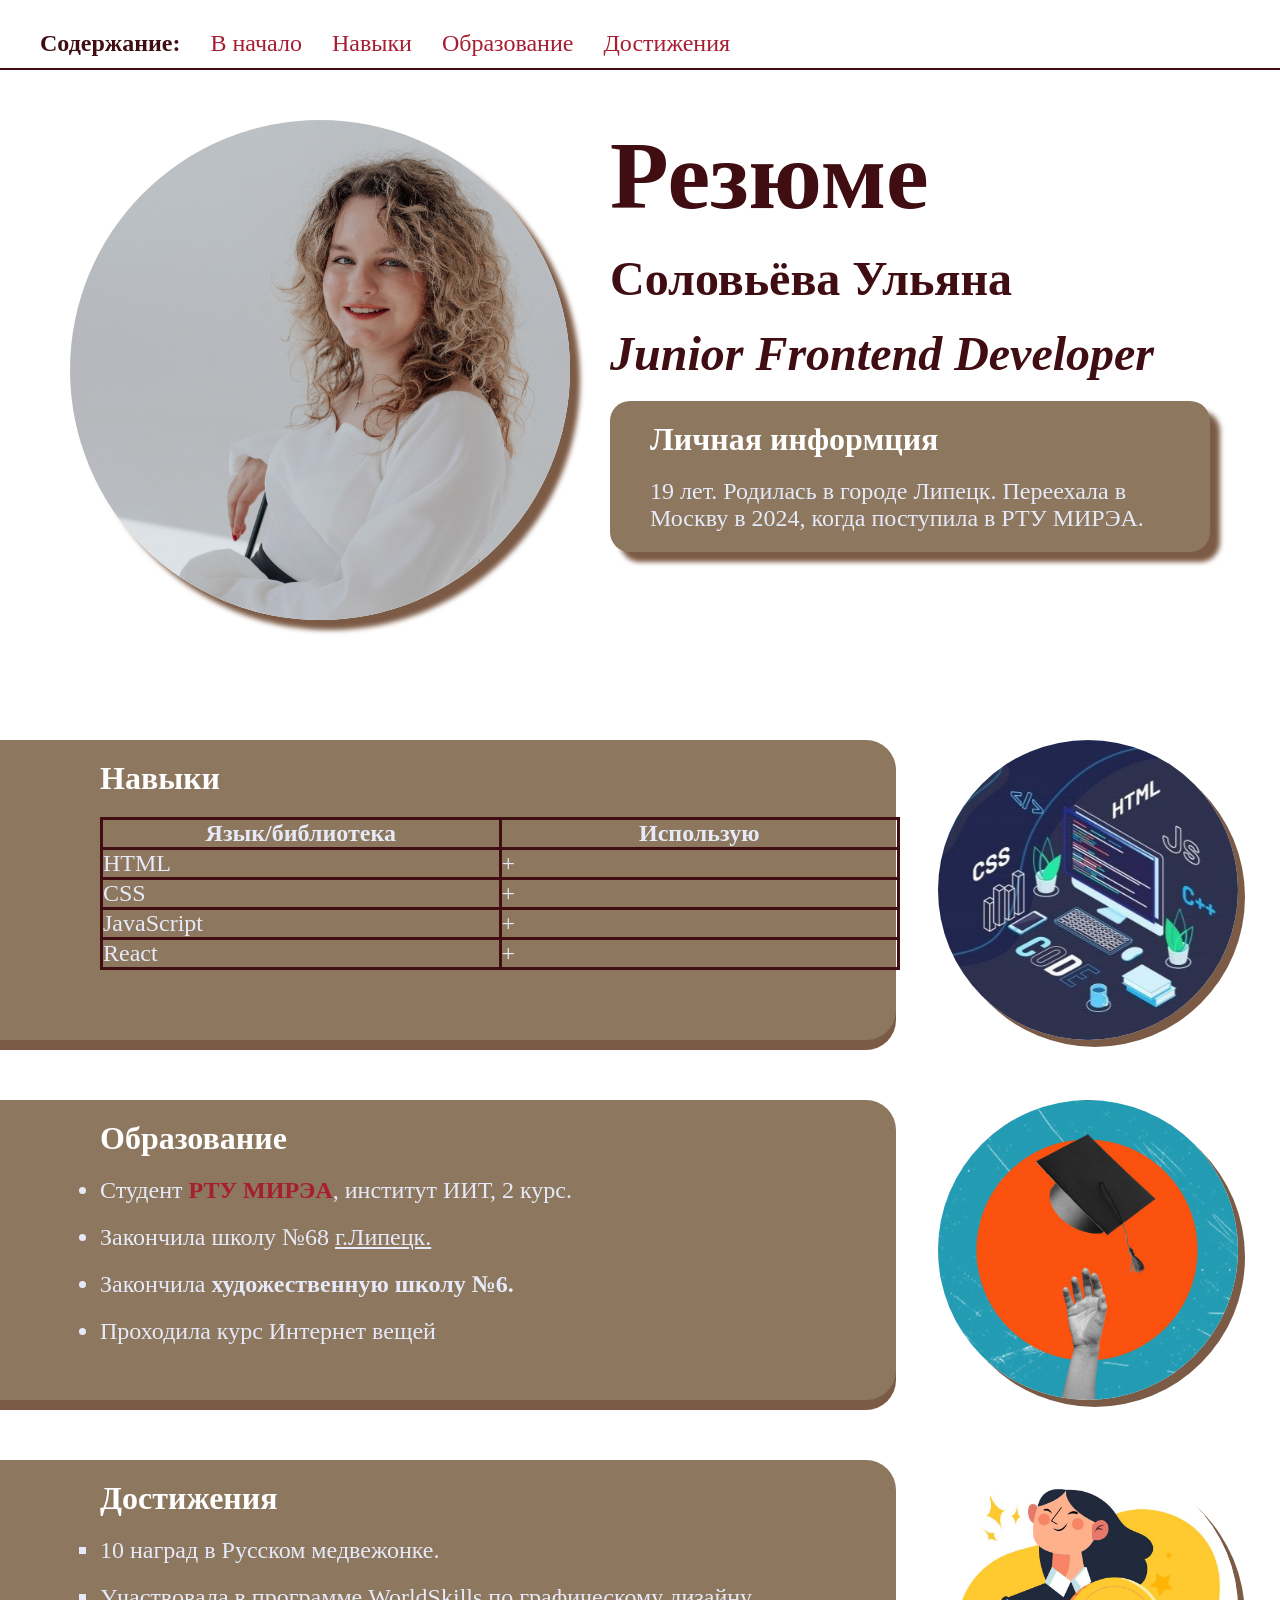
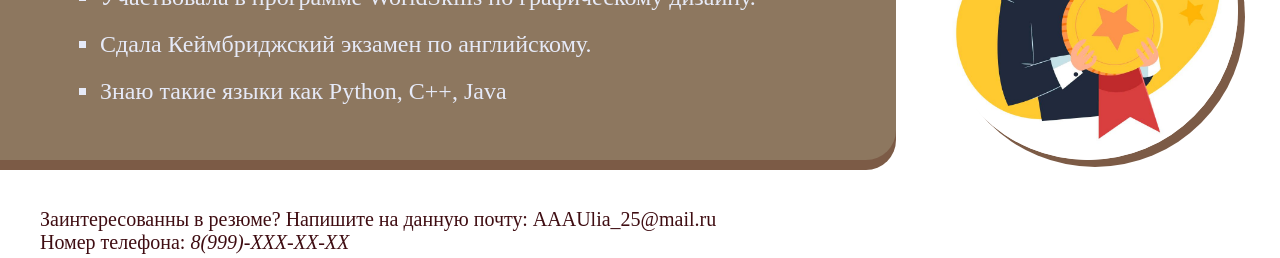
==== practice/index.html @ 4573111e "Add files via upload" ====
<!doctype html>
<html lang="ru">
<head>
  <meta charset="UTF-8" />
  <link rel="icon" type="image/svg+xml" href="/webstorm-icon-logo.svg" />
  <meta name="viewport" content="width=device-width, initial-scale=1.0" />
  <title>Резюме</title>
  <link type="image/x-icon" rel="icon" href="icons8-favicon-16.png">
  <link rel="stylesheet" href="style.css" />
</head>
<body>
  <header>
    <h3>Содержание:</h3>
    <a href="#beg">В начало</a>
    <a href="#nav">Навыки</a>
    <a href="#ob">Образование</a>
    <a href="#dost">Достижения</a>
  </header>
  <main>
    <section class="about">
      <img src="IMG_20251012_142304.jpg" alt="" width="500px" height="500px" />
      <div class="information">
        <h1 id="beg">Резюме</h1>
        <h2>Соловьёва Ульяна</h2>
        <h2><em>Junior Frontend Developer</em></h2>
        <div class="personal">
          <h3 id="life">Личная информция</h3>
          <p>19 лет. Родилась в городе Липецк. Переехала в Москву в 2024, когда поступила в РТУ МИРЭА.</p>
        </div>
      </div>
      <hr>
    </section>
    <div class="cardwithimg">
      <section class="card">
        <h3 id="nav">Навыки</h3>
        <div class="skills">
          <table>
            <thead>
            <tr>
              <th>Язык/библиотека</th>
              <th>Использую</th>
            </tr>
            </thead>
            <tbody>
            <tr>
              <td>HTML</td>
              <td>+</td>
            </tr>
            <tr>
              <td>CSS</td>
              <td>+</td>
            </tr>
            <tr>
              <td>JavaScript</td>
              <td>+</td>
            </tr>
            <tr>
              <td>React</td>
              <td>+</td>
            </tr>
            </tbody>
          </table>
        </div>
      </section>
      <img src="IMG_20251012_180516.jpg" alt="" width="300px" height="300px" />
    </div>
    <div class="cardwithimg">
      <section class="card">
        <h3 id="ob">Образование</h3>
        <ul>
          <li>Студент <strong><a href="https://www.mirea.ru/" target="_blank" id="RTU">РТУ МИРЭА</a></strong>, институт ИИТ, 2 курс.</li>
          <li>Закончила школу №68 <ins>г.Липецк.</ins></li>
          <li>Закончила <strong>художественную школу №6.</strong></li>
          <li>Проходила курс Интернет вещей</li>
        </ul>
      </section>
      <img src="1500da2658827d948ff98e6abd9567c5.jpg" alt="" width="300px" height="300px" />
    </div>
    <div class="cardwithimg">
      <section class="card">
        <h3 id="dost">Достижения</h3>
        <ul type = "square">
          <li>10 наград в Русском медвежонке.</li>
          <li>Участвовала в программе WorldSkills по графическому дизайну.</li>
          <li>Сдала Кеймбриджский экзамен по английскому.</li>
          <li>Знаю такие языки как Python, C++, Java</li>
        </ul>
      </section>
      <img src="7ab1326d52e4ba4fc8bfcc6dd44802f3.jpg" alt="" width="300px" height="300px" />
    </div>
  </main>
  <br>
  <footer>
    <p>Заинтересованны в резюме? Напишите на данную почту: AAAUlia_25@mail.ru</p>
    <p>Номер телефона: <em>8(999)-ХХХ-ХХ-ХХ</em></p>
  </footer>
</body>
</html>
---- practice/style.css ----
*{
    box-sizing: border-box;
    margin: 0;
    padding: 0;
}
html{
    --background-color: #FFFFFF;
    --card-background-color: #8D775F;
    --a-color: #A71D31;
    --shadow-color: #7C5B46;
    --card-text-color: #E6EAF8;
    --border-color: #3F0D12;
    --h3-color: #FFFFFF;
}
@font-face {
    font-family: 'Rubik Bold';
    src: url(/Fonts/Rubik-Bold.ttf);
}
@font-face {
    font-family: 'Rubik Medium';
    src: url(/Fonts/Rubik-Medium.ttf);
}
@font-face {
    font-family: 'Rubik Regular';
    src: url(/Fonts/Rubik-Regular.ttf);
}
body {
    background-color: var(--background-color);
    display: flex;
    flex-direction: column;
    overflow-y: auto;
}

header{
    width: 100%;
    height: 70px;
    display: flex;
    flex-direction: row;
    column-gap: 30px;
    padding-top: 30px;
    padding-left: 40px;
    position: sticky;
    top: 0;
    z-index: 10;
    background-color: var(--background-color);
    border-bottom: 2px solid var(--border-color);
}
header>h3{
    font-size: 24px;
    font-family: 'Rubik Regular';
    color: var(--border-color);
}
header>a{
    font-size: 24px;
    text-decoration: none;
    color: var(--a-color);
    font-family: 'Rubik Regular';
}
.about{
    width: 100%;
    height: 500px;
    margin-top: 50px;
    margin-bottom: 70px;
    display: flex;
    flex-direction: row;
    align-items: center;
    justify-content: center;
}
.about .information {
    width: 50%;
    height: 500px;
    padding-left: 40px;
    display: flex;
    flex-direction: column;
    text-align: left;
    gap: 20px;
}
hr{
    border: none;
    height: 2px;
    background-color: var(--border-color) ;
}
.information>h1
{
    font-size: 96px;
    font-family: Rubik Bold;
    color: var(--border-color);
    transition: font-size 0.5s 0.2s;
}
.information>h1:hover{
    font-size: 124px;
}
.information>h2
{
    font-size: 48px;
    font-family: Rubik Medium;
    color: var(--border-color);
    transition: font-size 0.5s 0.1s;
}
.information>h2:hover{
    font-size: 54px;
}
.about>img {
    border-radius: 250px;
    box-shadow: 10px 10px 5px var(--shadow-color);
}
.personal{
    display: flex;
    flex-direction: column;
    background-color:var(--card-background-color);
    padding: 20px 40px;
    gap: 20px;
    border-radius: 20px;
    box-shadow: 10px 10px 5px var(--shadow-color);
}
.personal>h3{
    font-size: 32px;
    color: var(--h3-color);
    font-family: Rubik Medium;
}
.personal>p{
    font-size: 24px;
    color: var(--card-text-color);
    font-family: 'Rubik Regular';
}

footer{
    width: 100%;
    height: 70px;
    padding-top: 20px;
    padding-left: 40px;
}
footer>p{
    font-size: 20px;
    font-family: "Rubik Regular";
    color: var(--border-color);
}
main{
    display: flex;
    flex-direction: column;
    gap: 50px;
}
.cardwithimg{
    display: flex;
    flex-direction: row;
    margin-bottom: 10px;
}
.cardwithimg>img{
    border-radius: 150px;
    margin: auto;
    box-shadow: 7px 7px var(--shadow-color);
}
.card{
    width: 70%;
    height: 300px;
    background-color: var(--card-background-color);
    padding: 20px 0 30px 100px;
    box-shadow: 0 10px 0 var(--shadow-color);
    border-radius: 0 30px 30px 0;
}
.card>h3{
    font-family: Rubik Medium;
    color: var(--h3-color);
    font-size: 32px;
    margin-bottom: 20px;
    transition: font-size 0.5s 0.2s;
}
.card>h3:hover{
    font-size: 48px;
}
.card>ul>li{
    font-family: "Rubik Regular";
    color: var(--card-text-color);
    font-size: 24px;
    margin-top: 20px;
    transition: font-size 0.5s 0.2s;
}
.card>ul>li:hover{
    font-size: 32px;
}
#RTU{
    text-decoration: none;
    color: var(--a-color);
}
.skills{
    font-family: "Rubik Regular";
    font-size: 24px;
    color: var(--card-text-color);
}
.skills>table{
    table-layout: fixed;
    width: 800px;
    border-collapse: collapse;
    border: 3px solid var(--border-color);
}
.skills>table>thead>tr>th{
    border: 3px solid var(--border-color);
}
.skills>table>tbody>tr>td{
    border: 3px solid var(--border-color);
}
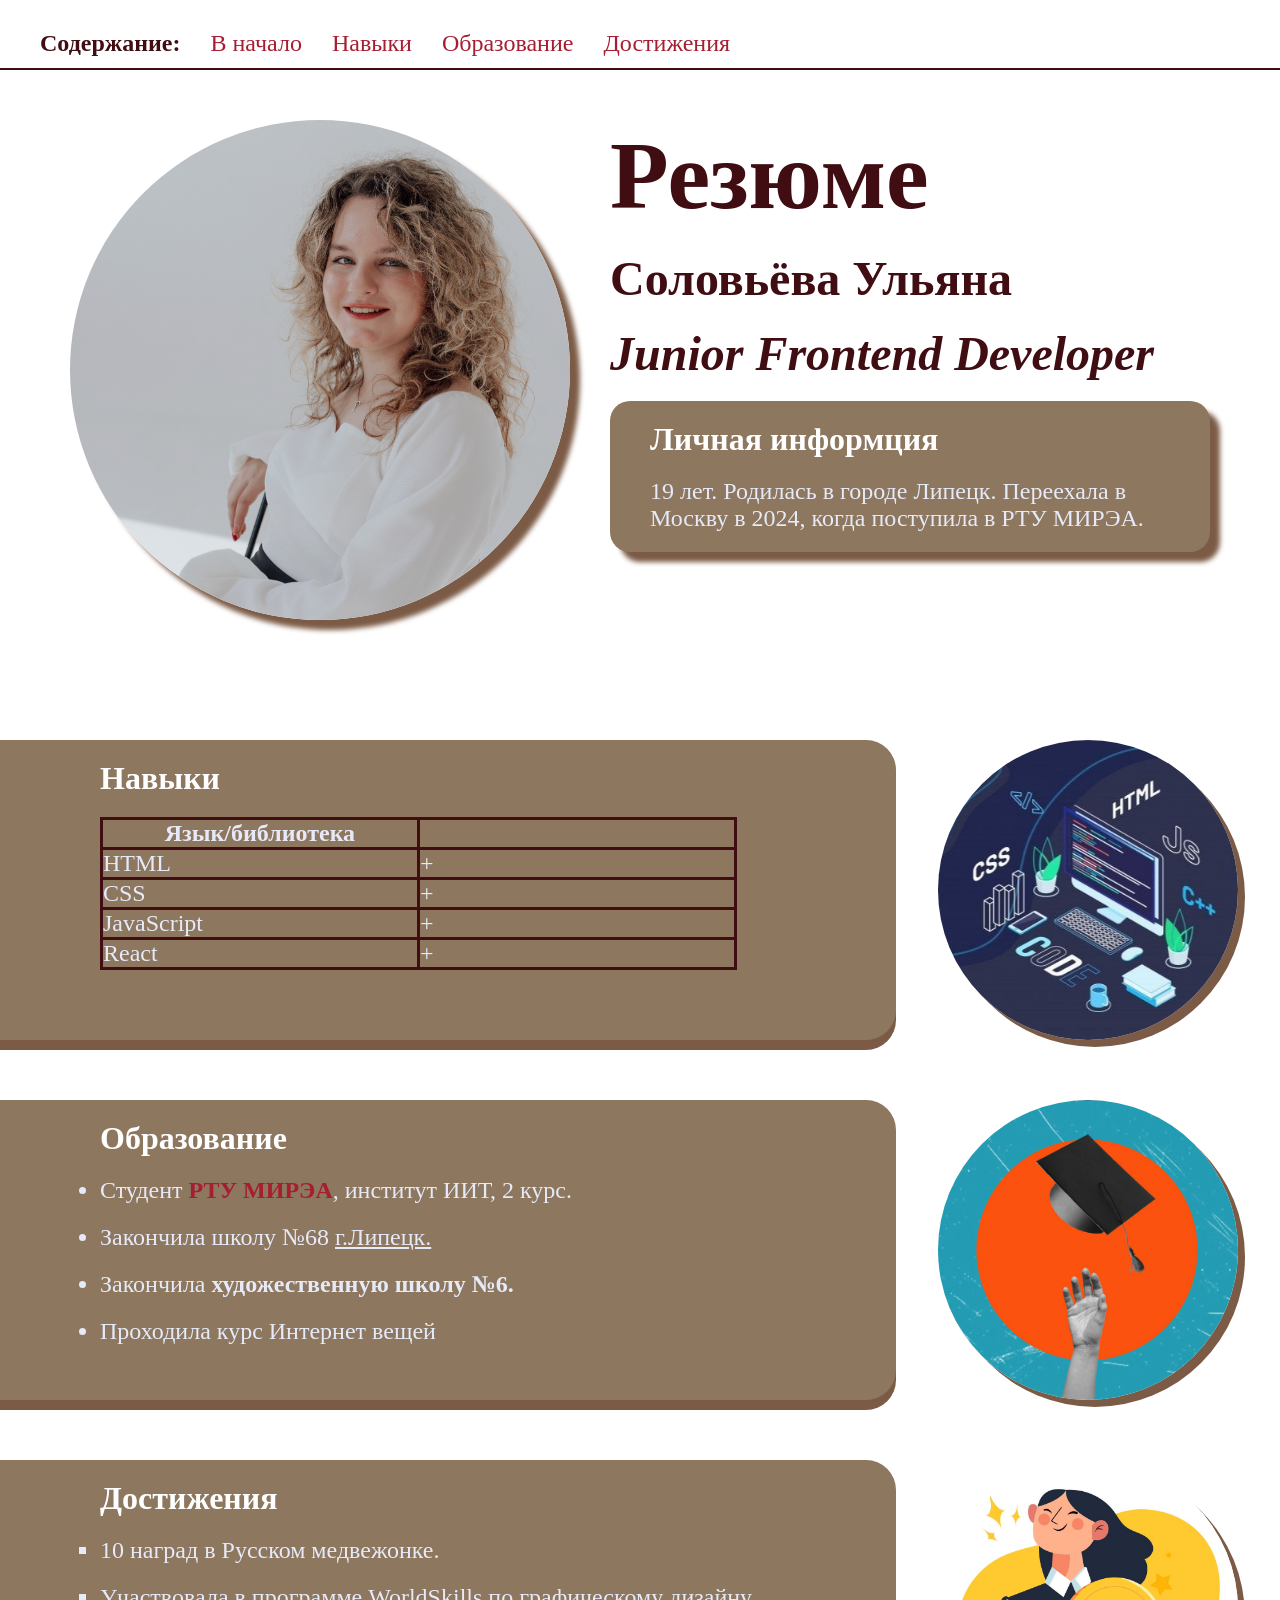
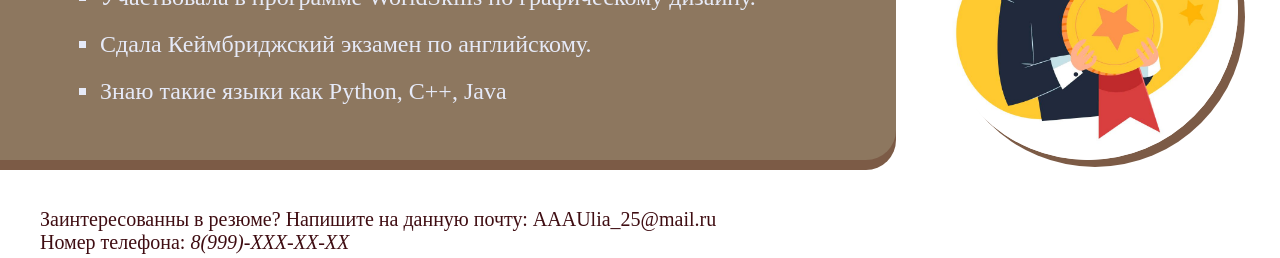
==== commit 2f5aa755: "Update index.html" ====
--- a/practice/index.html
+++ b/practice/index.html
@@ -38,7 +38,6 @@
             <thead>
             <tr>
               <th>Язык/библиотека</th>
-              <th>Использую</th>
             </tr>
             </thead>
             <tbody>
@@ -95,4 +94,4 @@
     <p>Номер телефона: <em>8(999)-ХХХ-ХХ-ХХ</em></p>
   </footer>
 </body>
-</html>+</html>
--- a/practice/style.css
+++ b/practice/style.css
@@ -189,7 +189,7 @@
 }
 .skills>table{
     table-layout: fixed;
-    width: 800px;
+    width: 80%;
     border-collapse: collapse;
     border: 3px solid var(--border-color);
 }
@@ -198,4 +198,5 @@
 }
 .skills>table>tbody>tr>td{
     border: 3px solid var(--border-color);
-}+
+}
